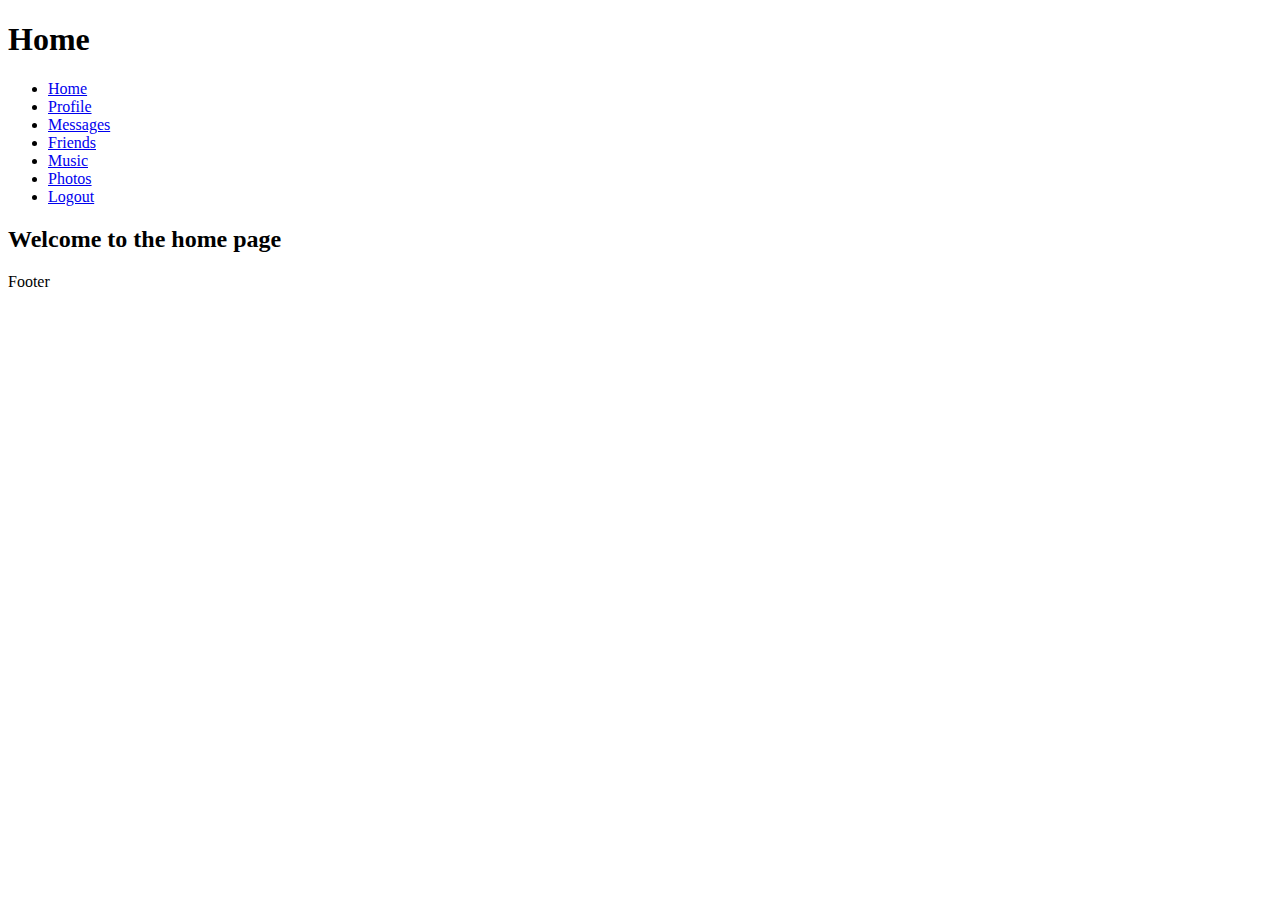
==== index.html @ 8043990b "nav" ====
<!DOCTYPE html>
<html lang="en">
<head>
    <meta charset="UTF-8">
    <title>Home</title>
    <link rel="stylesheet" href="styles.css">

</head>
<body>
<header>
    <h1>Home</h1>
</header>

<nav id="navbar">
    <ul>
        <li><a href="#home">Home</a></li>
        <li><a href="#profile">Profile</a></li>
        <li><a href="#messages">Messages</a></li>
        <li><a href="#friends">Friends</a></li>
        <li><a href="#music">Music</a></li>
        <li><a href="#photos">Photos</a></li>
        <li><a href="#logout">Logout</a></li>
    </ul>
</nav>
<main>
    <h2>Welcome to the home page</h2>
</main>


<footer>
    <p>Footer</p>
</footer>

</body>
</html>
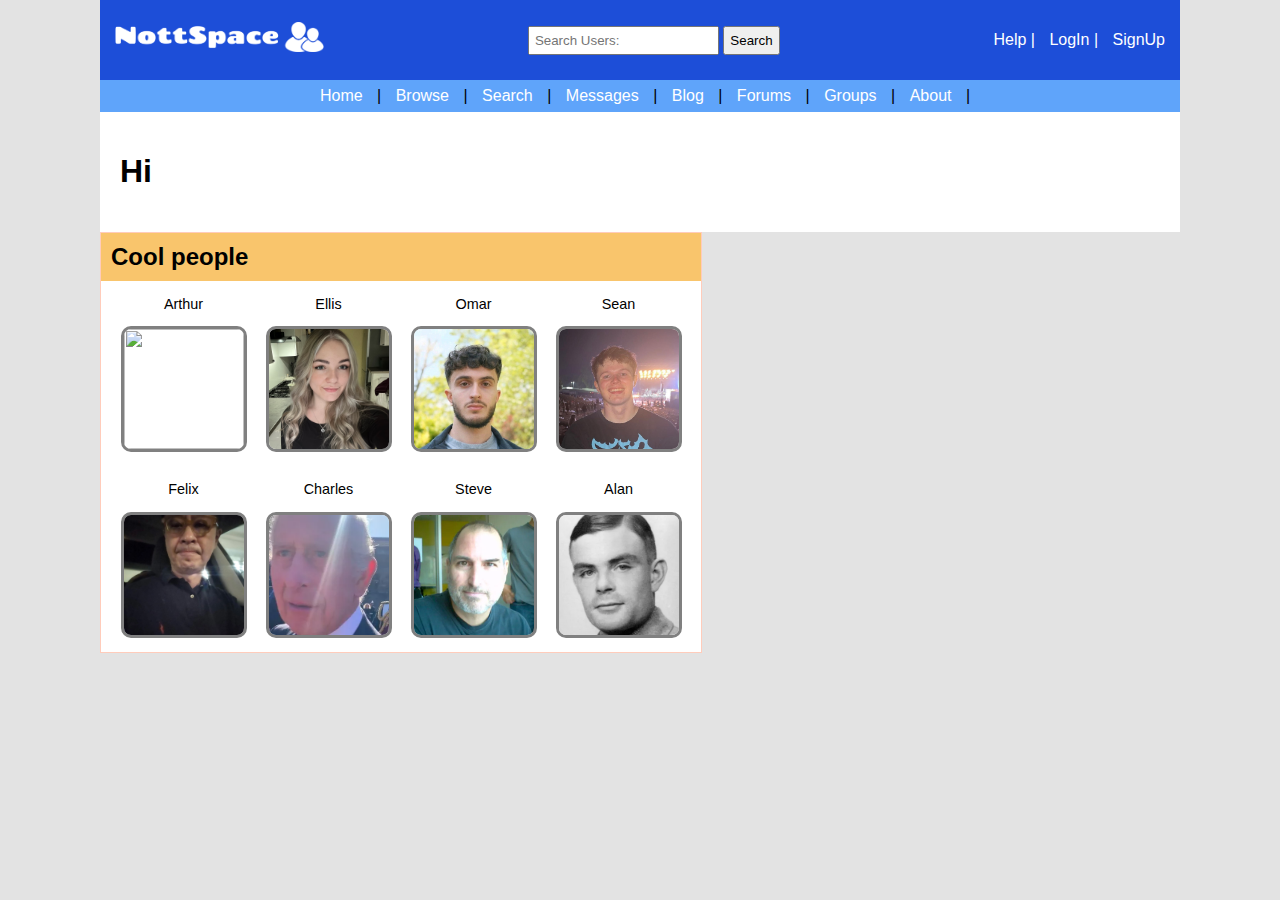
==== commit d28271eb: "Website at 3:12pm" ====
--- a/index.html
+++ b/index.html
@@ -2,34 +2,109 @@
 <html lang="en">
 <head>
     <meta charset="UTF-8">
-    <title>Home</title>
+    <meta name="viewport" content="width=device-width, initial-scale=1.0">
+    <title>NottSpace</title>
     <link rel="stylesheet" href="styles.css">
-
 </head>
 <body>
-<header>
-    <h1>Home</h1>
-</header>
+    <!-- NAV BAR-->
+    <div class="navbar">
+        <div class="logo">
+            <a href="index.html">
+                <img src="images/nottspace2-white-transparent.png" alt="NottSpace Logo">
+            </a>
 
-<nav id="navbar">
-    <ul>
-        <li><a href="#home">Home</a></li>
-        <li><a href="#profile">Profile</a></li>
-        <li><a href="#messages">Messages</a></li>
-        <li><a href="#friends">Friends</a></li>
-        <li><a href="#music">Music</a></li>
-        <li><a href="#photos">Photos</a></li>
-        <li><a href="#logout">Logout</a></li>
-    </ul>
-</nav>
-<main>
-    <h2>Welcome to the home page</h2>
-</main>
+        </div>
+        <div class="search-bar">
+            <input type="text" placeholder="Search Users:">
+            <button>Search</button>
+        </div>
+        <div class="nav-links">
+            <a href="#">Help</a> |
+            <a href="#">LogIn</a> |
+            <a href="#">SignUp</a>
+        </div>
+    </div>
+    <div class="main-links">
+        <a href="#">Home</a> |
+        <a href="#">Browse</a> |
+        <a href="#">Search</a> |
+        <a href="#">Messages</a> |
+        <a href="#">Blog</a> |
+        <a href="#">Forums</a> |
+        <a href="#">Groups</a> |
+        <a href="#">About</a> |
+       
+    </div>
+    <!-- NAV BAR-->
+
+    <!-- MAIN CONTENT -->
+    <div>
+        <div class="main-content">
+            <h1>Hi</h1>
+
+        </div>
+
+        <div class="people-section">
+            <h2>Cool people</h2>
+            <!--Row One--> 
+            <div class="people-grid">
+                <div class="person">
+                    <p>Arthur</p>
+                    <img src="images/people/arthur.png">
+                </div>
+
+                <div class="person">
+                    <p>Ellis</p>
+                    <img src="images/people/ellis.png">
+                </div>
+                <div class="person">
+                    <p>Omar</p>
+                    <img src="images/people/omar.png">
+                </div>
+                <div class="person">
+                    <p>Sean</p>
+                    <img src="images/people/sean.png">
+                </div>
+            </div>
+            <!--Row Two--> 
+            <div class="people-grid">
+                <div class="person">
+                    <p>Felix</p>
+                    <img src="images/people/felix.png">
+                </div>
+
+                <div class="person">
+                    <p>Charles</p>
+                    <img src="images/people/charles.png">
+                </div>
+                <div class="person">
+                    <p>Steve</p>
+                    <img src="images/people/steve.png">
+                </div>
+                <div class="person">
+                    <p>Alan</p>
+                    <img src="images/people/alan.png">
+                </div>
+            </div>
 
 
-<footer>
-    <p>Footer</p>
-</footer>
+
+
+
+
+        </div>
+        
+
+
+
+
+
+
+    </div>
+    <!-- MAIN CONTENT -->
+
+
 
 </body>
-</html>+</html>
--- a/styles.css
+++ b/styles.css
@@ -0,0 +1,107 @@
+body {
+    margin: 0 100px;
+    font-family: Arial, sans-serif;
+    background-color: #e3e3e3
+}
+
+.navbar {
+    background: #1D4ED8; /* Blue gradient background */
+    color: white;
+    padding: 15px;
+    display: flex;
+    justify-content: space-between;
+    align-items: center;
+    height: 50px;
+}
+
+.logo img {
+    height: 30px;
+    width: auto;
+}
+
+.logo a {
+    color: white;
+    text-decoration: none;
+    font-size: 24px;
+    font-weight: bold;
+}
+
+.search-bar input[type="text"] {
+    padding: 5px;
+}
+
+.search-bar button {
+    padding: 5px;
+}
+
+.nav-links a {
+    color: white;
+    text-decoration: none;
+    margin-left: 10px;
+}
+
+.main-links {
+    background-color: #5fa4fa;
+    overflow: hidden;
+    padding:7px 0;
+    text-align: center;
+}
+
+.main-links a {
+    color: white;
+    text-decoration: none;
+    padding: 0 10px;
+}
+
+.main-links a:hover {
+    text-decoration: underline;
+}
+
+.main-content {
+    display: flex;
+    justify-content: space-between;
+    background-color: white;
+    padding: 20px;
+    padding-bottom: 20px;
+
+}
+
+.people-section {
+    text-align: center;
+    background-color: white; /* Adjust the color to match the section background */
+    border: 1px solid #fcb; /* Adjust the color to match the border */
+    width: 600px;
+
+}
+
+.people-section h2 {
+    margin: 0 0 0 0;
+    color: black; /* Adjust the color to match the heading text */
+    background-color: #f9c56c;
+    text-align: left;
+    padding: 10px;;
+}
+
+.people-grid {
+    display: flex;
+    justify-content: space-around;
+    padding: 10px;
+}
+
+.person {
+    text-align: center;
+}
+
+.person img {
+    border: 3px solid grey; /* Adjust color/size as needed */
+    border-radius: 10px; /* Gives the rounded corners to the images */
+    width: 120px; /* Adjust the size as needed */
+    height: 120px; /* Adjust the size as needed */
+    object-fit: cover; /* Ensures the images cover the area without distortion */
+}
+
+.person p {
+    margin-top: 5px; /* Spacing between image and text */
+    font-size: 0.9em; /* Adjust the font size as needed */
+    color: black; /* Adjust the text color as needed */
+}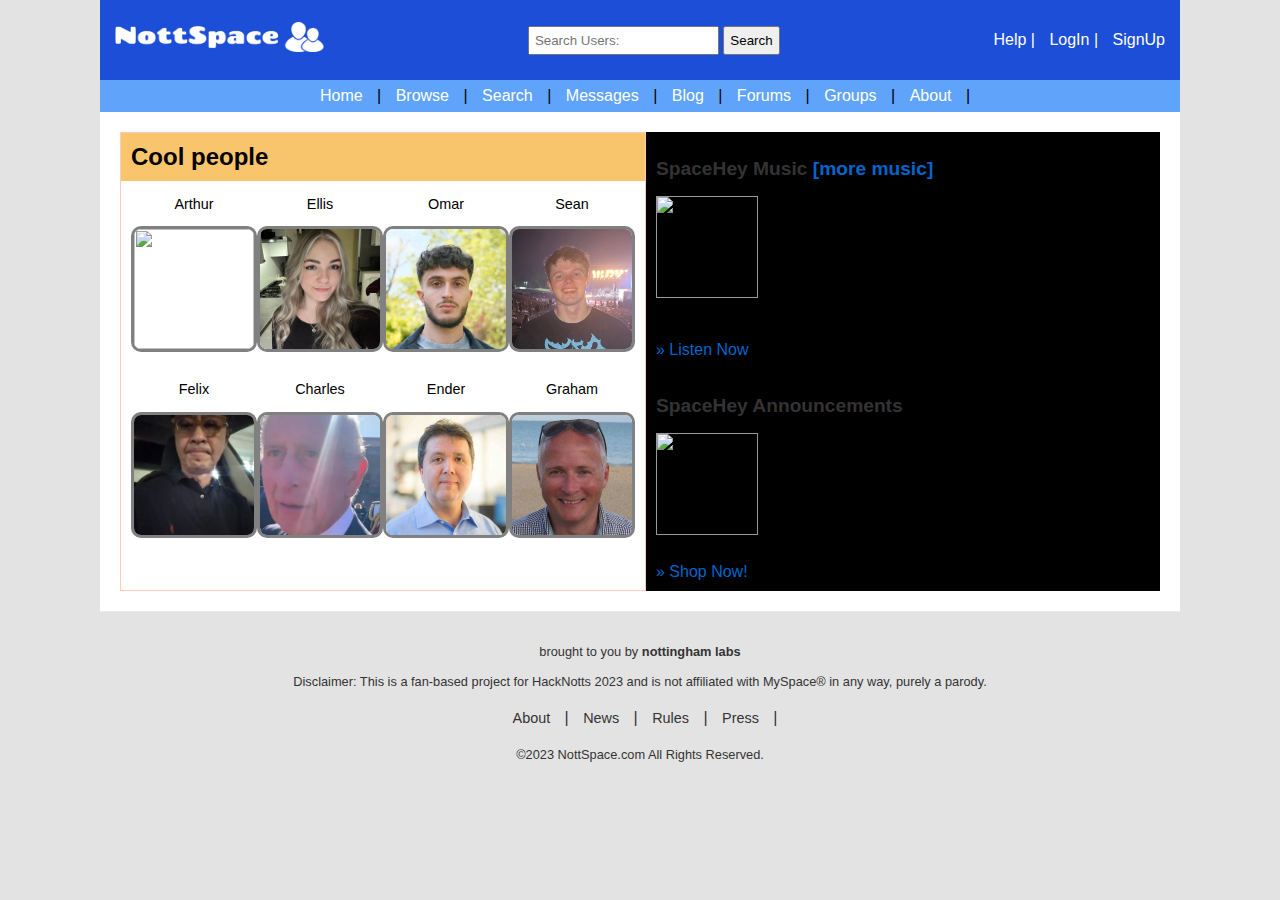
==== commit 177a9024: "4:14pm, add announcements and music" ====
--- a/index.html
+++ b/index.html
@@ -40,11 +40,10 @@
 
     <!-- MAIN CONTENT -->
     <div>
-        <div class="main-content">
-            <h1>Hi</h1>
+        <div class="main-content" style="padding: 20px;">
 
-        </div>
-
+    
+    <!-- PEOPLE -->
         <div class="people-section">
             <h2>Cool people</h2>
             <!--Row One--> 
@@ -79,31 +78,73 @@
                     <img src="images/people/charles.png">
                 </div>
                 <div class="person">
-                    <p>Steve</p>
-                    <img src="images/people/steve.png">
+                    <p>Ender</p>
+                    <img src="images/people/ender.png">
                 </div>
                 <div class="person">
-                    <p>Alan</p>
-                    <img src="images/people/alan.png">
+                    <p>Graham</p>
+                    <img src="images/people/graham.png">
                 </div>
             </div>
+
+        </div>
+    <!-- PEOPLE -->
+
+    <!-- MUSIC-->
+    <div class="container">
+        <div class="section music">
+            <h2>SpaceHey Music <a href="#" class="more-link">[more music]</a></h2>
+            <div class="content">
+                <img src="album-cover.jpg" alt="Now And Then Album Cover">
+                <h3>Now And Then</h3>
+                <p>The Beatles</p>
+                <p>Check out the new trending Rock Song from The Beatles: <em>Now And Then</em>!</p>
+                <a href="#" class="listen-link">» Listen Now</a>
+            </div>
+        </div>
+
+        <div class="section announcements">
+            <h2>SpaceHey Announcements</h2>
+            <div class="content">
+                <img src="merchandise.jpg" alt="SpaceHey Merchandise">
+                <h3>SpaceHey Merchandise</h3>
+                <p>Now available! Support SpaceHey by buying a high-quality Shirt, Hoodie, Sweater or Cup! Check out the full Collection on shop.spacehey.com!</p>
+                <a href="#" class="shop-link">» Shop Now!</a>
+            </div>
+        </div>
+    </div>
+    <!-- MUSIC-->
 
 
 
 
 
-
-        </div>
-        
-
-
-
-
-
-
+</div>
     </div>
     <!-- MAIN CONTENT -->
 
+        <!-- BOTTOM -->
+        <div>
+            <footer class="site-footer">
+                <p class="disclaimer">
+                    brought to you by <strong>nottingham labs</strong><br>
+                    <br>
+                    Disclaimer: This is a fan-based project for HackNotts 2023 and is not affiliated with MySpace® in any way, purely a parody.
+                </p>
+                <nav class="footer-nav">
+                    <a href="#">About</a> |
+                    <a href="#">News</a> |
+                    <a href="#">Rules</a> |
+                    <a href="#">Press</a> |
+                </nav>
+                <p class="copyright">
+                    ©2023 NottSpace.com All Rights Reserved.
+                </p>
+            </footer>
+
+
+        </div>
+    <!-- BOTTOM -->
 
 
 </body>
--- a/styles.css
+++ b/styles.css
@@ -3,6 +3,8 @@
     font-family: Arial, sans-serif;
     background-color: #e3e3e3
 }
+
+/* Header styles */
 
 .navbar {
     background: #1D4ED8; /* Blue gradient background */
@@ -57,6 +59,8 @@
     text-decoration: underline;
 }
 
+/* Main content styles */
+
 .main-content {
     display: flex;
     justify-content: space-between;
@@ -65,6 +69,8 @@
     padding-bottom: 20px;
 
 }
+
+/* People section styles */
 
 .people-section {
     text-align: center;
@@ -104,4 +110,80 @@
     margin-top: 5px; /* Spacing between image and text */
     font-size: 0.9em; /* Adjust the font size as needed */
     color: black; /* Adjust the text color as needed */
-}+}
+
+/* Footer styles */
+
+.site-footer {
+    background-color: #e3e3e3; /* Light grey background, adjust the color as needed */
+    color: #333; /* Dark text color, adjust as needed */
+    padding: 20px;
+    text-align: center;
+    border-top: 1px solid #eaeaea; /* Top border line, adjust color as needed */
+}
+
+.site-footer .disclaimer {
+    font-size: 0.8em; /* Smaller font size for the disclaimer */
+    margin-bottom: 20px;
+}
+
+.site-footer .footer-nav a {
+    color: #333; /* Dark link color, adjust as needed */
+    text-decoration: none;
+    margin: 0 10px; /* Space out the links */
+    font-size: 0.9em;
+}
+
+.site-footer .footer-nav a:hover {
+    text-decoration: underline; /* Underline on hover */
+}
+
+.site-footer .copyright {
+    font-size: 0.8em; /* Smaller font size for the copyright text */
+    margin-top: 20px;
+}
+
+/* Music and Announcements section styles */
+
+.container {
+    width: 90%;
+    max-width: 600px; /* Adjust the width as needed */
+}
+
+.section {
+    background-color: #000000; /* Light blue background */
+    margin-bottom: 0px; /* Space between sections */
+    padding: 10px;
+}
+
+.section h2 {
+    color: #333;
+    font-size: 1.2em;
+}
+
+.more-link,
+.listen-link,
+.shop-link {
+    color: #0066cc; /* Adjust color as needed */
+    text-decoration: none;
+}
+
+.section img {
+    float: left; /* Align image to the left */
+    margin-right: 10px;
+    width: 100px; /* Adjust the size as needed */
+    height: 100px; /* Adjust the size as needed */
+
+    border: 1px solid #999; /* Image border */
+}
+
+.section .content {
+    overflow: hidden; /* Clear the float */
+}
+
+/* Clearfix for floated images */
+.section::after {
+    content: "";
+    display: block;
+    clear: both;
+}
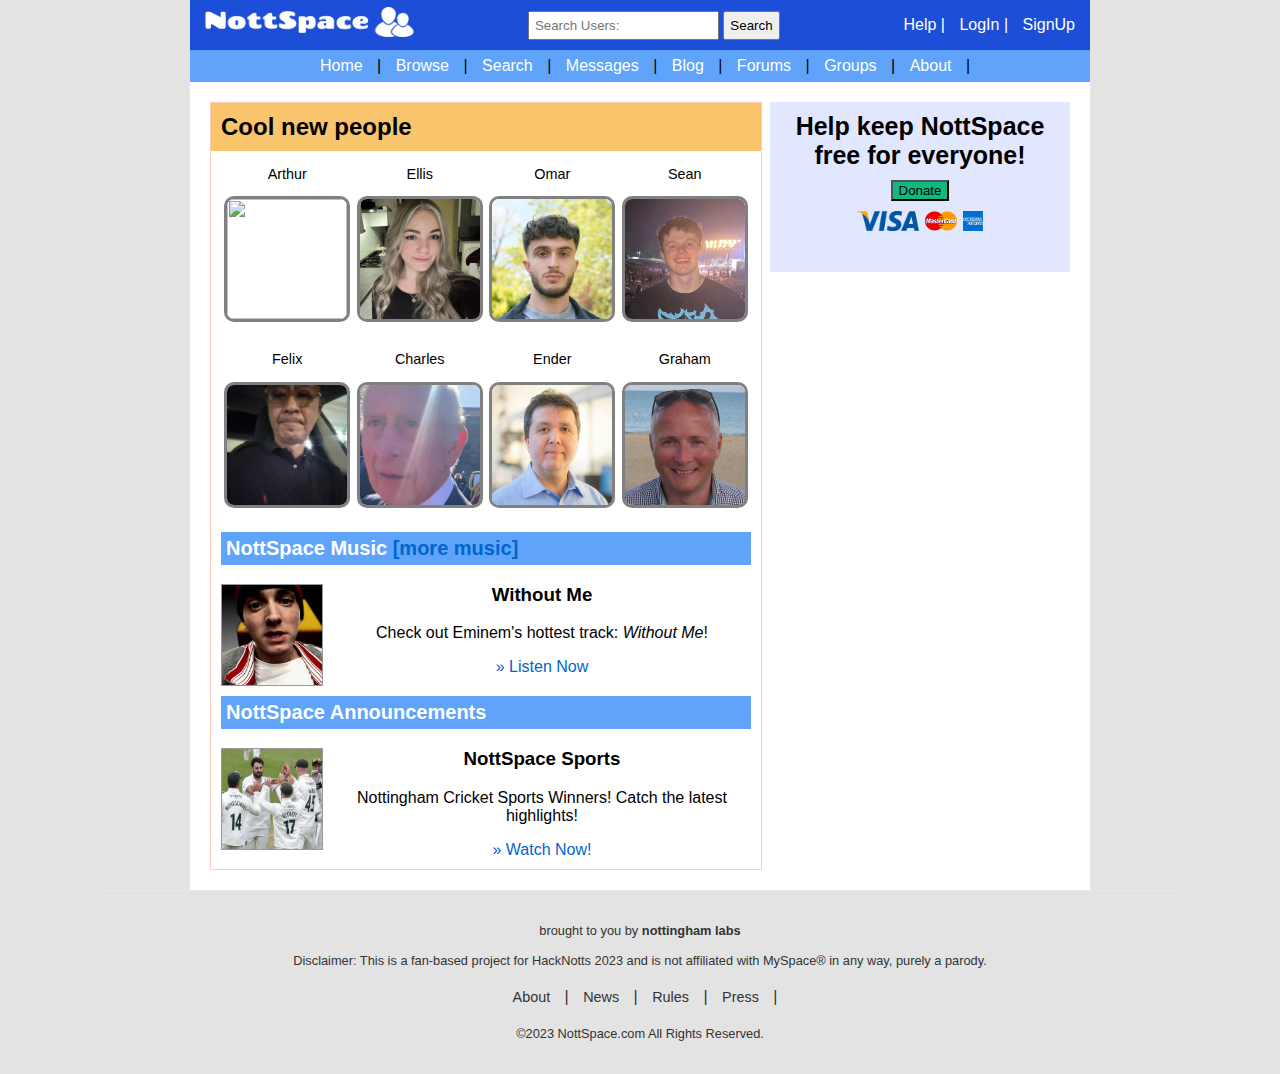
==== commit 849fb412: "Add most of home screen" ====
--- a/index.html
+++ b/index.html
@@ -21,8 +21,8 @@
         </div>
         <div class="nav-links">
             <a href="#">Help</a> |
-            <a href="#">LogIn</a> |
-            <a href="#">SignUp</a>
+            <a href="login.html">LogIn</a> |
+            <a href="signup.html">SignUp</a>
         </div>
     </div>
     <div class="main-links">
@@ -36,16 +36,17 @@
         <a href="#">About</a> |
        
     </div>
-    <!-- NAV BAR-->
+    <!-- end NAV BAR-->
 
     <!-- MAIN CONTENT -->
     <div>
-        <div class="main-content" style="padding: 20px;">
-
+        <div class="main-content">
+        
+        <div class = "left-container">
     
     <!-- PEOPLE -->
         <div class="people-section">
-            <h2>Cool people</h2>
+            <h2>Cool new people</h2>
             <!--Row One--> 
             <div class="people-grid">
                 <div class="person">
@@ -85,43 +86,61 @@
                     <p>Graham</p>
                     <img src="images/people/graham.png">
                 </div>
+                
             </div>
 
-        </div>
-    <!-- PEOPLE -->
 
-    <!-- MUSIC-->
-    <div class="container">
-        <div class="section music">
-            <h2>SpaceHey Music <a href="#" class="more-link">[more music]</a></h2>
+    <!-- MUSIC and ANNOUNCEMENTS-->
+
+        <div class="section">
+            <h2>NottSpace Music <a href="#" class="more-link">[more music]</a></h2>
             <div class="content">
-                <img src="album-cover.jpg" alt="Now And Then Album Cover">
-                <h3>Now And Then</h3>
-                <p>The Beatles</p>
-                <p>Check out the new trending Rock Song from The Beatles: <em>Now And Then</em>!</p>
+                <img src="images/eminem.png" alt="Without Me Cover">
+                <h3>Without Me</h3>
+                <p>Check out Eminem's hottest track: <em>Without Me</em>!</p>
                 <a href="#" class="listen-link">» Listen Now</a>
             </div>
         </div>
 
-        <div class="section announcements">
-            <h2>SpaceHey Announcements</h2>
+        <div class="section">
+            <h2>NottSpace Announcements</h2>
             <div class="content">
-                <img src="merchandise.jpg" alt="SpaceHey Merchandise">
-                <h3>SpaceHey Merchandise</h3>
-                <p>Now available! Support SpaceHey by buying a high-quality Shirt, Hoodie, Sweater or Cup! Check out the full Collection on shop.spacehey.com!</p>
-                <a href="#" class="shop-link">» Shop Now!</a>
+                <img src="images/sports.png" alt="NottSpace Sports">
+                <h3>NottSpace Sports</h3>
+                <p>Nottingham Cricket Sports Winners! Catch the latest highlights!</p>
+                <a href="#" class="shop-link">» Watch Now!</a>
             </div>
         </div>
+
+    <!-- end MUSIC and ANNOUNCEMENTS-->
+
+
+        </div>
+
+</div>
+    <!-- end PEOPLE -->
+
+    <div class="right-container">
+        <!--DONATION-->
+        <div class="donation-section">
+            <h2>Help keep NottSpace free for everyone!</h2>
+            <button type="button">Donate</button>
+            <div class="payment-logos">
+                <img src="images/visa.png" alt="Visa">
+                <img src="images/mastercard.png" alt="MasterCard">
+                <img src="images/amex.png" alt="American Express">
+            </div>
+
+        </div>
+        <!-- end DONATION-->
     </div>
-    <!-- MUSIC-->
 
 
 
 
-
-</div>
     </div>
-    <!-- MAIN CONTENT -->
+    </div>
+    <!-- end MAIN CONTENT -->
 
         <!-- BOTTOM -->
         <div>
--- a/styles.css
+++ b/styles.css
@@ -2,6 +2,44 @@
     margin: 0 100px;
     font-family: Arial, sans-serif;
     background-color: #e3e3e3
+}
+
+
+/* Footer styles */
+
+.site-footer {
+    background-color: #e3e3e3; /* Light grey background, adjust the color as needed */
+    color: #333; /* Dark text color, adjust as needed */
+    padding: 20px;
+    text-align: center;
+    border-top: 1px solid #eaeaea; /* Top border line, adjust color as needed */
+}
+
+.site-footer .disclaimer {
+    font-size: 0.8em; /* Smaller font size for the disclaimer */
+    margin-bottom: 20px;
+}
+
+.site-footer .footer-nav a {
+    color: #333; /* Dark link color, adjust as needed */
+    text-decoration: none;
+    margin: 0 10px; /* Space out the links */
+    font-size: 0.9em;
+}
+
+.site-footer .footer-nav a:hover {
+    text-decoration: underline; /* Underline on hover */
+}
+
+.site-footer .copyright {
+    font-size: 0.8em; /* Smaller font size for the copyright text */
+    margin-top: 20px;
+}
+
+.navbar, .main-links, .main-content {
+    width: 900px; /* Set the same width for all main containers */
+    margin: 0 auto; /* Center all containers */
+    box-sizing: border-box; /* Include padding and borders in the width */
 }
 
 /* Header styles */
@@ -14,6 +52,7 @@
     justify-content: space-between;
     align-items: center;
     height: 50px;
+    margin: 0 auto;
 }
 
 .logo img {
@@ -45,8 +84,9 @@
 .main-links {
     background-color: #5fa4fa;
     overflow: hidden;
-    padding:7px 0;
-    text-align: center;
+    padding:7px;
+    text-align: center;
+    margin: 0 auto;
 }
 
 .main-links a {
@@ -64,10 +104,16 @@
 .main-content {
     display: flex;
     justify-content: space-between;
+    align-items: flex-start;
     background-color: white;
+    width: 900px;
+    margin: 0 auto;
     padding: 20px;
-    padding-bottom: 20px;
-
+    box-sizing: border-box;
+}
+
+.left-container, .right-container {
+    width: calc(45% - 10px); /* Adjust width as needed */
 }
 
 /* People section styles */
@@ -76,7 +122,7 @@
     text-align: center;
     background-color: white; /* Adjust the color to match the section background */
     border: 1px solid #fcb; /* Adjust the color to match the border */
-    width: 600px;
+    width: 550px;
 
 }
 
@@ -112,53 +158,31 @@
     color: black; /* Adjust the text color as needed */
 }
 
-/* Footer styles */
-
-.site-footer {
-    background-color: #e3e3e3; /* Light grey background, adjust the color as needed */
-    color: #333; /* Dark text color, adjust as needed */
-    padding: 20px;
-    text-align: center;
-    border-top: 1px solid #eaeaea; /* Top border line, adjust color as needed */
-}
-
-.site-footer .disclaimer {
-    font-size: 0.8em; /* Smaller font size for the disclaimer */
-    margin-bottom: 20px;
-}
-
-.site-footer .footer-nav a {
-    color: #333; /* Dark link color, adjust as needed */
-    text-decoration: none;
-    margin: 0 10px; /* Space out the links */
-    font-size: 0.9em;
-}
-
-.site-footer .footer-nav a:hover {
-    text-decoration: underline; /* Underline on hover */
-}
-
-.site-footer .copyright {
-    font-size: 0.8em; /* Smaller font size for the copyright text */
-    margin-top: 20px;
-}
-
 /* Music and Announcements section styles */
 
-.container {
-    width: 90%;
-    max-width: 600px; /* Adjust the width as needed */
+.right-container {
+    width: 300px; /* Adjust the width as needed */
+    margin-left: auto;
 }
 
 .section {
-    background-color: #000000; /* Light blue background */
+    background-color: #ffffff; /* Light blue background */
     margin-bottom: 0px; /* Space between sections */
     padding: 10px;
 }
 
+.section .announcements {
+    color: red;
+    padding: 30px;
+}
+
 .section h2 {
-    color: #333;
-    font-size: 1.2em;
+    background-color: #5fa4fa;
+    color: white;
+    padding: 5px;
+    margin-top: 0; /* Reset any default margins */
+    font-size: 20px;
+    align-items: flex-start;
 }
 
 .more-link,
@@ -166,6 +190,7 @@
 .shop-link {
     color: #0066cc; /* Adjust color as needed */
     text-decoration: none;
+
 }
 
 .section img {
@@ -177,13 +202,58 @@
     border: 1px solid #999; /* Image border */
 }
 
-.section .content {
-    overflow: hidden; /* Clear the float */
-}
-
-/* Clearfix for floated images */
-.section::after {
-    content: "";
-    display: block;
-    clear: both;
-}
+/* Donation section styles */
+
+.donation-section {
+    background-color: #E0E7FF;
+    text-align: center;
+    padding: 10px;
+    width: auto;
+    height: 150px;
+}
+
+.donation-section h2 {
+    color: black;
+    margin: 0;
+    font-size: 25px;
+}
+
+
+/* SignUp/Login */
+
+.signup {
+    border: 1px solid #1D4ED8;
+    padding: 10px;
+    text-align: center;
+    display: inline-block;
+    margin: 0 auto;
+}
+.donation-section button {
+    background-color: #10B981;
+    margin-top: 10px;
+}
+
+.donation-section button:hover {
+    background-color: #059669;
+}
+
+.payment-logos img {
+    padding-top: 10px;
+    height: 20px; /* or the size that fits your design */
+    width: auto;
+    vertical-align: middle; /* Aligns logos with the text if needed */
+}
+
+
+
+
+
+/* SignUp/Login */
+
+.signup {
+    border: 1px solid #1D4ED8;
+    padding: 10px;
+    text-align: center;
+    display: inline-block;
+    margin: 0 auto;
+}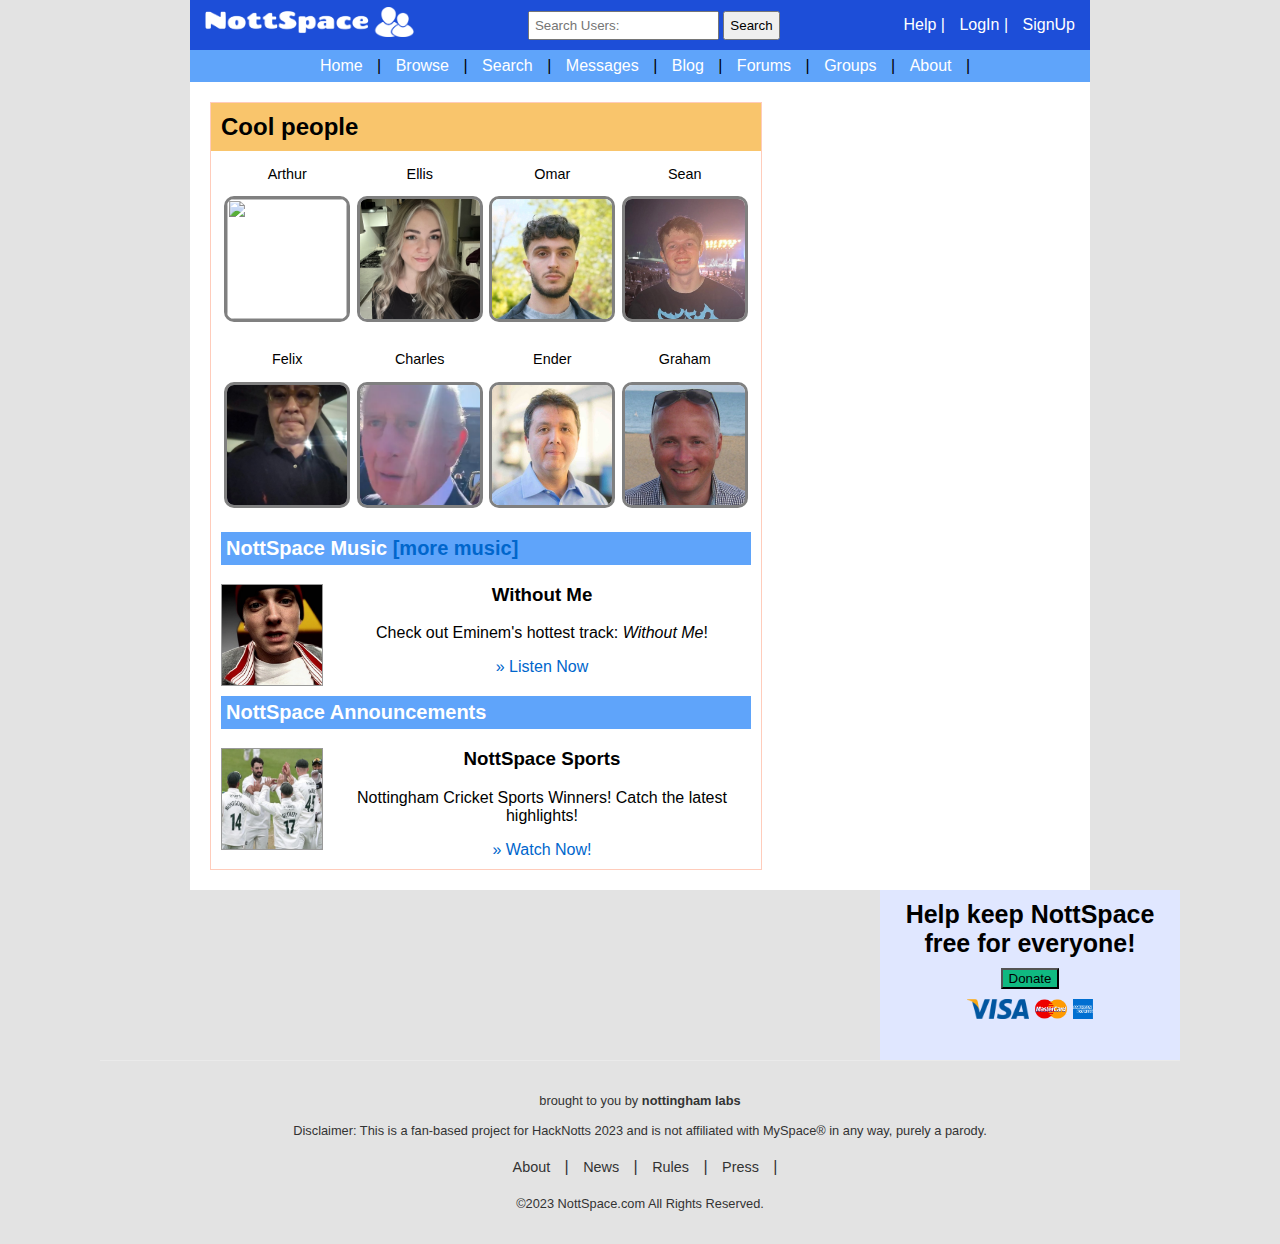
==== commit 42965357: "Add signup and login functionality" ====
--- a/index.html
+++ b/index.html
@@ -34,20 +34,19 @@
         <a href="#">Forums</a> |
         <a href="#">Groups</a> |
         <a href="#">About</a> |
-       
+
     </div>
     <!-- end NAV BAR-->
 
     <!-- MAIN CONTENT -->
     <div>
-        <div class="main-content">
-        
-        <div class = "left-container">
-    
+        <div class="main-content" style="padding: 20px;">
+
+
     <!-- PEOPLE -->
         <div class="people-section">
-            <h2>Cool new people</h2>
-            <!--Row One--> 
+            <h2>Cool people</h2>
+            <!--Row One-->
             <div class="people-grid">
                 <div class="person">
                     <p>Arthur</p>
@@ -67,7 +66,7 @@
                     <img src="images/people/sean.png">
                 </div>
             </div>
-            <!--Row Two--> 
+            <!--Row Two-->
             <div class="people-grid">
                 <div class="person">
                     <p>Felix</p>
@@ -86,7 +85,7 @@
                     <p>Graham</p>
                     <img src="images/people/graham.png">
                 </div>
-                
+
             </div>
 
 
@@ -165,6 +164,7 @@
         </div>
     <!-- BOTTOM -->
 
+  <script type="module" src="js/firebase.js"></script>
+</body>
 
-</body>
 </html>
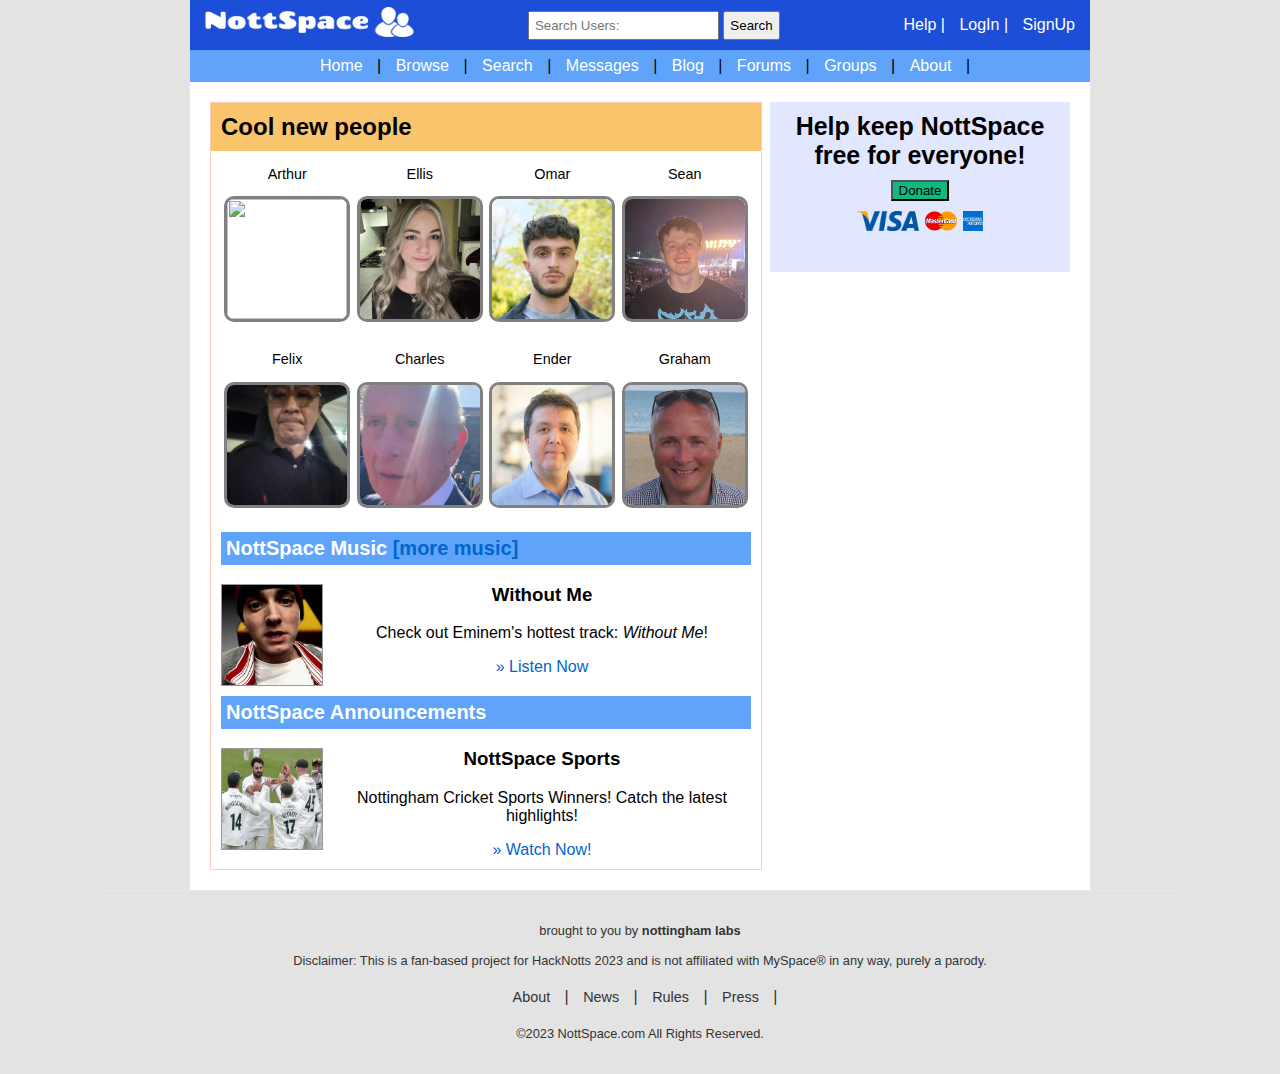
==== commit 61105cf5: "Edit login" ====
--- a/index.html
+++ b/index.html
@@ -26,7 +26,7 @@
         </div>
     </div>
     <div class="main-links">
-        <a href="#">Home</a> |
+        <a href="index.html">Home</a> |
         <a href="#">Browse</a> |
         <a href="#">Search</a> |
         <a href="#">Messages</a> |
@@ -34,19 +34,20 @@
         <a href="#">Forums</a> |
         <a href="#">Groups</a> |
         <a href="#">About</a> |
-
+       
     </div>
     <!-- end NAV BAR-->
 
     <!-- MAIN CONTENT -->
     <div>
-        <div class="main-content" style="padding: 20px;">
-
-
+        <div class="main-content">
+        
+        <div class = "left-container">
+    
     <!-- PEOPLE -->
         <div class="people-section">
-            <h2>Cool people</h2>
-            <!--Row One-->
+            <h2>Cool new people</h2>
+            <!--Row One--> 
             <div class="people-grid">
                 <div class="person">
                     <p>Arthur</p>
@@ -66,7 +67,7 @@
                     <img src="images/people/sean.png">
                 </div>
             </div>
-            <!--Row Two-->
+            <!--Row Two--> 
             <div class="people-grid">
                 <div class="person">
                     <p>Felix</p>
@@ -85,7 +86,7 @@
                     <p>Graham</p>
                     <img src="images/people/graham.png">
                 </div>
-
+                
             </div>
 
 
@@ -164,7 +165,6 @@
         </div>
     <!-- BOTTOM -->
 
-  <script type="module" src="js/firebase.js"></script>
+
 </body>
-
 </html>
--- a/styles.css
+++ b/styles.css
@@ -106,14 +106,13 @@
     justify-content: space-between;
     align-items: flex-start;
     background-color: white;
-    width: 900px;
     margin: 0 auto;
     padding: 20px;
     box-sizing: border-box;
 }
 
 .left-container, .right-container {
-    width: calc(45% - 10px); /* Adjust width as needed */
+    width: calc(50px - 10px); /* Adjust width as needed */
 }
 
 /* People section styles */
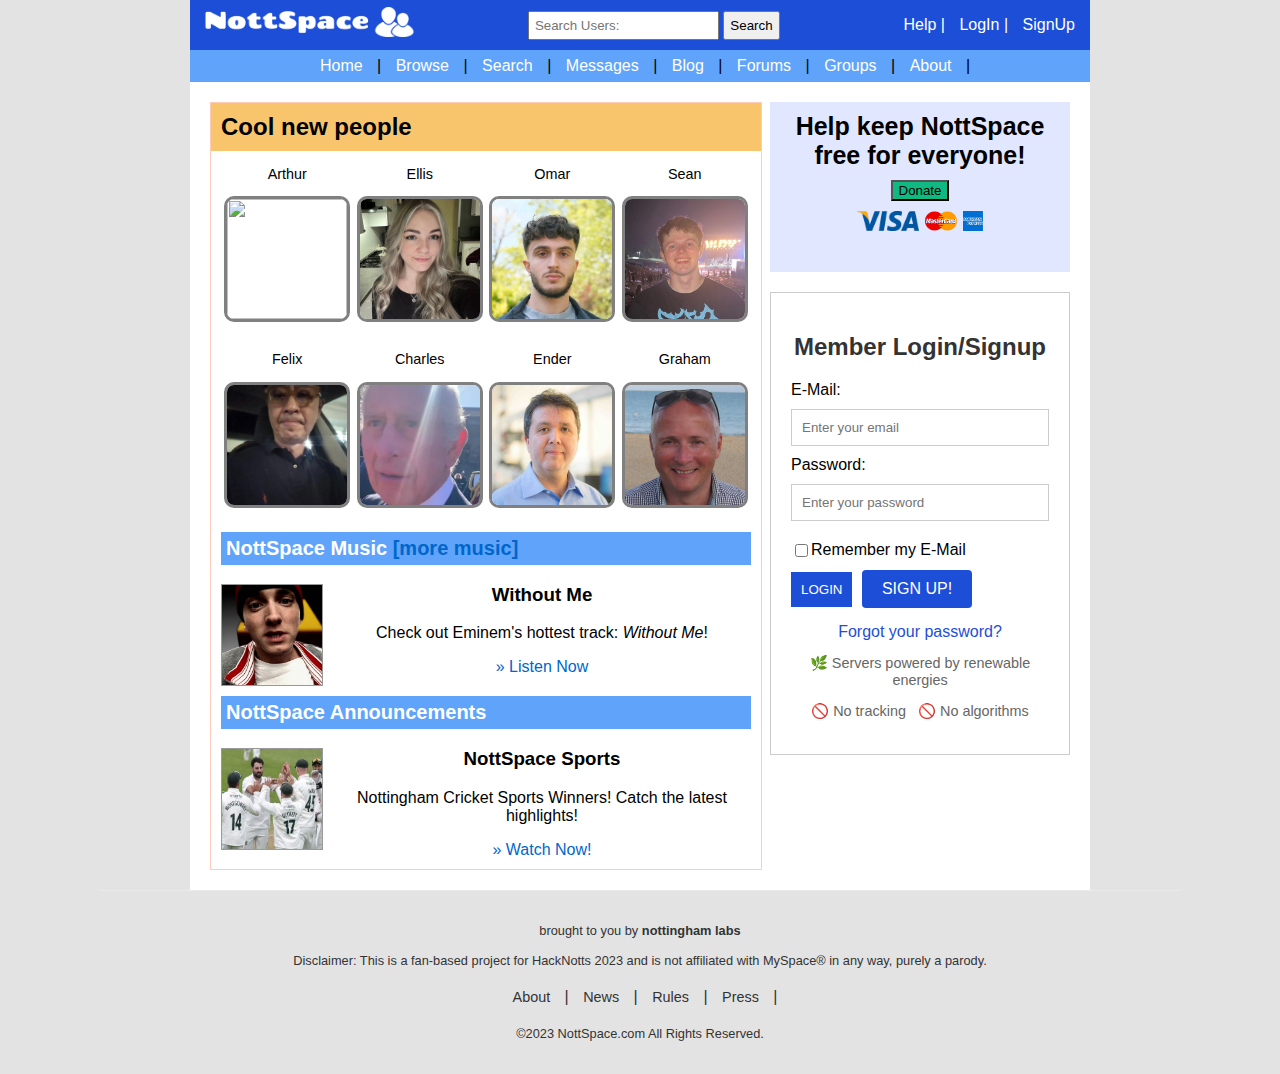
==== commit cb1b9e17: "Commit fixed homepage and minor tweaks" ====
--- a/index.html
+++ b/index.html
@@ -133,8 +133,42 @@
 
         </div>
         <!-- end DONATION-->
-    </div>
-
+
+        <!-- LOGIN SIGN UP-->
+        <div class="login-signup-section">
+            <div class="header">
+                <h2>Member Login/Signup</h2>
+            </div>
+            <form action="#" method="post">
+                <label for="email">E-Mail:</label>
+                <input type="email" id="email" name="email" placeholder="Enter your email">
+          
+    
+                <label for="password">Password:</label>
+                <input type="password" id="password" name="password" placeholder="Enter your password">
+
+                <div class="checkbox-container">
+                    <input type="checkbox" id="remember-me" name="remember-me">
+                    <label for="remember-me">Remember my E-Mail</label>
+                </div>
+    
+                <div class="buttons">
+                    <button type="submit">LOGIN</button>
+                    <a href="signup.html" class="signup-button">SIGN UP!</a>
+                </div>
+    
+                <a href="#" class="forgot-password">Forgot your password?</a>
+            </form>
+    
+            <div class="additional-info">
+                <p>🌿 Servers powered by renewable energies</p>
+                <p>🚫 No tracking &nbsp; 🚫 No algorithms</p>
+            </div>
+        </div>
+        <!-- END LOGIN SIGN UP-->
+
+
+    </div>
 
 
 
--- a/styles.css
+++ b/styles.css
@@ -197,7 +197,6 @@
     margin-right: 10px;
     width: 100px; /* Adjust the size as needed */
     height: 100px; /* Adjust the size as needed */
-
     border: 1px solid #999; /* Image border */
 }
 
@@ -243,6 +242,83 @@
     vertical-align: middle; /* Aligns logos with the text if needed */
 }
 
+/* Login Box styles */
+
+.login-signup-section {
+    background-color: white; /* Light grey background */
+    border: 1px solid #ccc; /* Grey border */
+    padding: 20px;
+    margin-top: 20px; /* Space from the previous section */
+}
+
+.login-signup-section .header h2 {
+    color: #333;
+    text-align: center;
+}
+
+.login-signup-section form {
+    display: flex;
+    flex-direction: column;
+}
+
+.login-signup-section input[type="email"],
+.login-signup-section input[type="password"] {
+    padding: 10px;
+    margin: 10px 0;
+    border: 1px solid #ccc;
+}
+
+.login-signup-section .checkbox-container {
+    display: flex;
+    align-items: center;
+    margin: 10px 0;
+}
+
+.login-signup-section .buttons button {
+    padding: 10px;
+    margin-right: 5px;
+    border: none;
+    color: white;
+    background-color: #1D4ED8; /* Example color: blue */
+    cursor: pointer;
+}
+
+.login-signup-section .buttons button:last-child {
+    background-color: #34D399; /* Example color: green */
+}
+
+.login-signup-section .forgot-password {
+    display: block;
+    text-align: center;
+    color: #1D4ED8; /* Example color: blue */
+    text-decoration: none;
+    margin-top: 15px;
+}
+
+.login-signup-section .additional-info p {
+    text-align: center;
+    font-size: 0.9em;
+    color: #666;
+}
+
+.signup-button {
+    display: inline-block; /* Makes the <a> element behave like a button */
+    padding: 10px 20px; /* Button padding */
+    background-color: #1D4ED8; /* Button color */
+    color: white; /* Text color */
+    text-align: center;
+    text-decoration: none; /* Removes the underline from the link */
+    border: none; /* Removes the border */
+    border-radius: 4px; /* Optional: if you want rounded corners */
+    cursor: pointer; /* Changes the mouse cursor on hover */
+}
+
+.signup-button:hover, .signup-button:focus {
+    background-color: #2563EB; /* Darker shade for hover state */
+    outline: none; /* Removes the outline */
+}
+
+
 
 
 
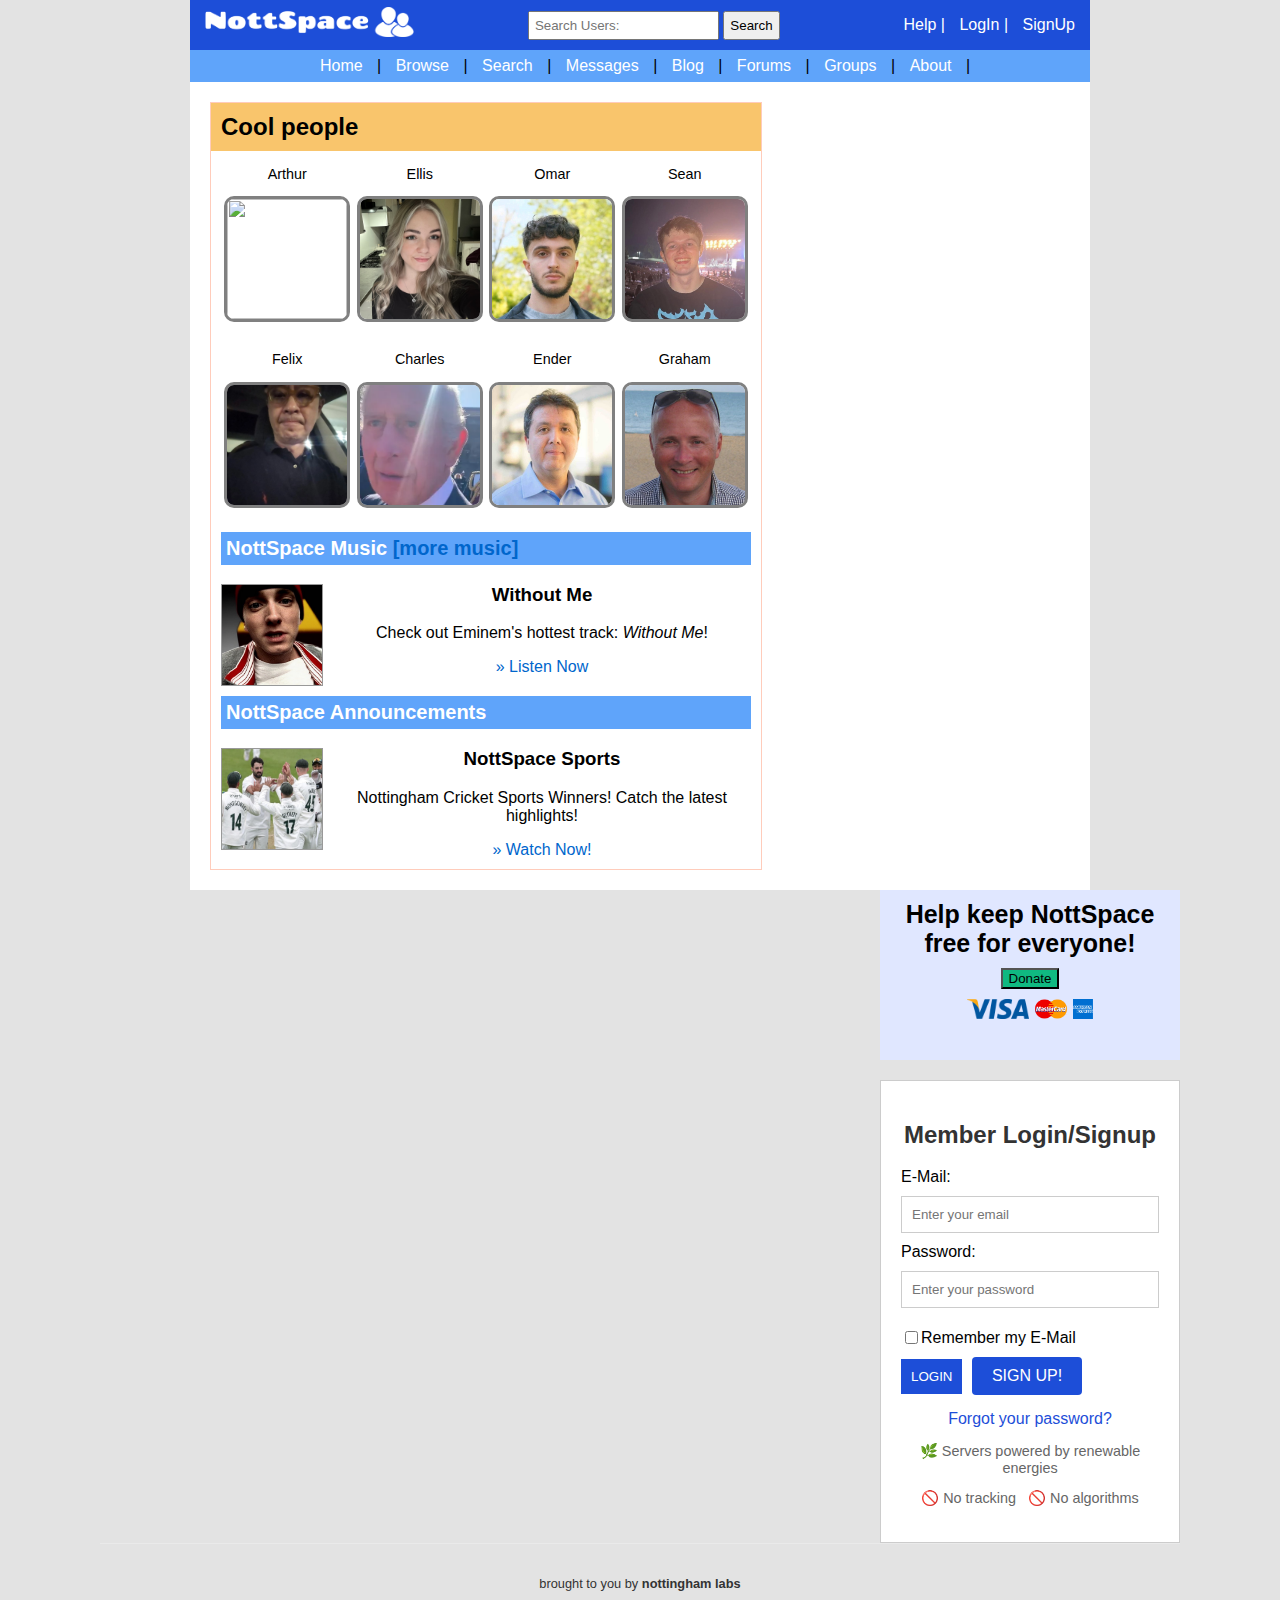
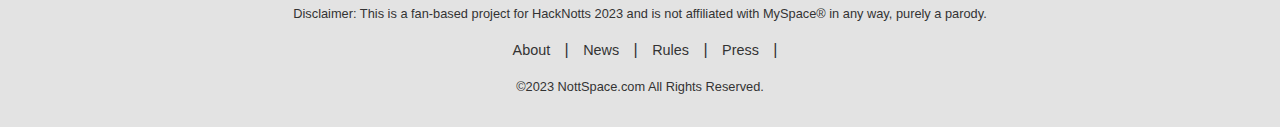
==== commit cda9a6cb: "Merge branch 'main' into feat/home-page" ====
--- a/index.html
+++ b/index.html
@@ -34,20 +34,19 @@
         <a href="#">Forums</a> |
         <a href="#">Groups</a> |
         <a href="#">About</a> |
-       
+
     </div>
     <!-- end NAV BAR-->
 
     <!-- MAIN CONTENT -->
     <div>
-        <div class="main-content">
-        
-        <div class = "left-container">
-    
+        <div class="main-content" style="padding: 20px;">
+
+
     <!-- PEOPLE -->
         <div class="people-section">
-            <h2>Cool new people</h2>
-            <!--Row One--> 
+            <h2>Cool people</h2>
+            <!--Row One-->
             <div class="people-grid">
                 <div class="person">
                     <p>Arthur</p>
@@ -67,7 +66,7 @@
                     <img src="images/people/sean.png">
                 </div>
             </div>
-            <!--Row Two--> 
+            <!--Row Two-->
             <div class="people-grid">
                 <div class="person">
                     <p>Felix</p>
@@ -86,7 +85,7 @@
                     <p>Graham</p>
                     <img src="images/people/graham.png">
                 </div>
-                
+
             </div>
 
 
@@ -199,6 +198,7 @@
         </div>
     <!-- BOTTOM -->
 
-
+  <script type="module" src="js/firebase.js"></script>
 </body>
+
 </html>
